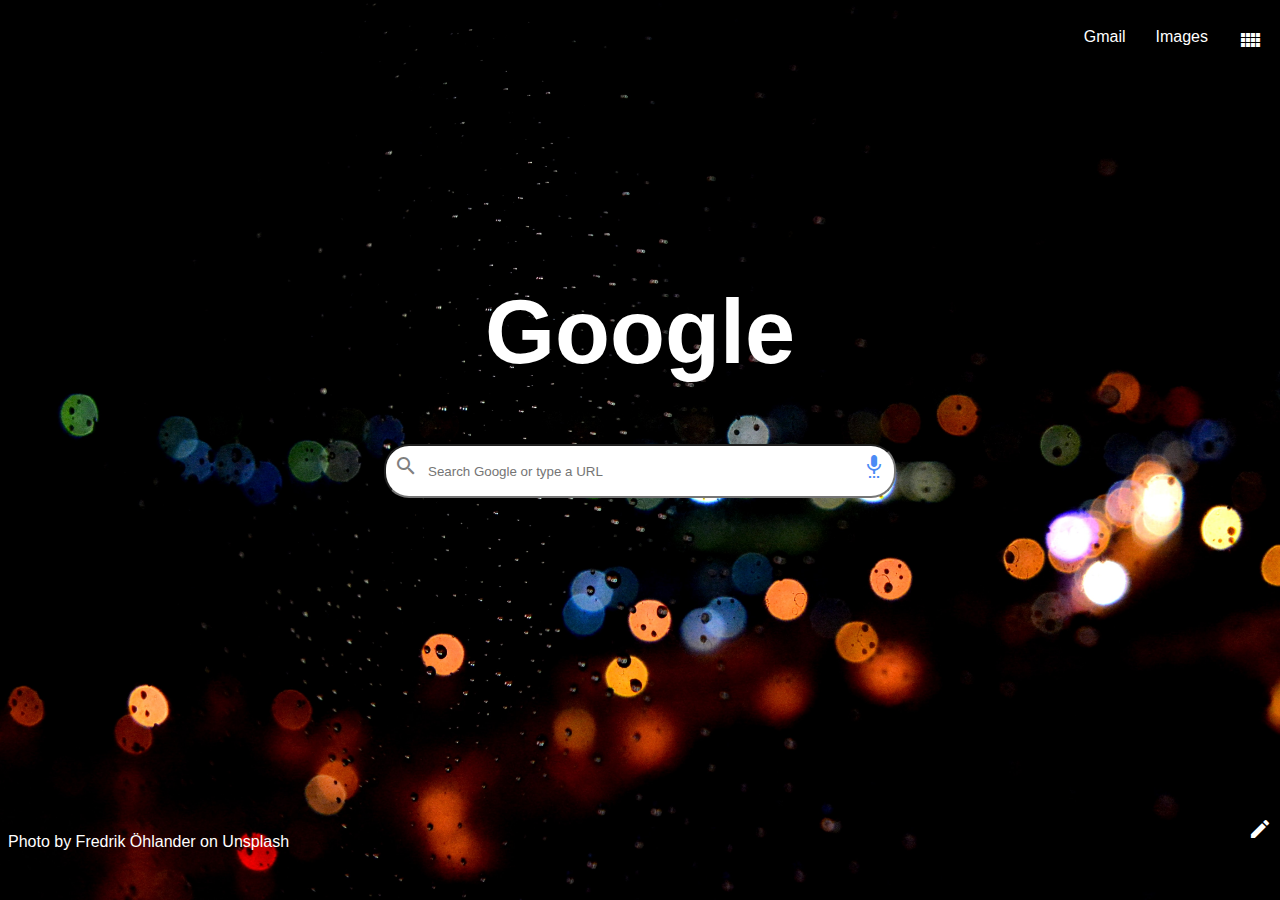
==== dailyui/landingpage/index.html @ 32023871 "landing page" ====
<html>
    <head>
        <link href="https://fonts.googleapis.com/icon?family=Material+Icons"
      rel="stylesheet">
        <link rel="stylesheet" href="./index.css"> 
        <title>That Landing Page</title>
    </head>
    <body>
        <header>
            <nav class="header">
                <div><a href="">Gmail</a></div>
                <div><a href="">Images</a></div>
                <div><i class="material-icons">view_comfy</i></div>
            </nav>
        </header>
        <main>
            <div class="main">
                <h1>Google</h1>
                <div class="input container">
                    <i class="material-icons search">search</i>
                    <input placeholder="Search Google or type a URL"/>
                    <i class="material-icons voice">settings_voice</i>
                </div>
            </div>  
        </main>
        <footer>
            <p>Photo by Fredrik Öhlander on Unsplash</p>
            <i class="material-icons">create</i>
        </footer>
    </body>
</html>
---- dailyui/landingpage/index.css ----
body {
    background-image: url('./bg.jpg');
    background-size: cover;
    background-position: center center;
    color: white;
    font-family: 'Gill Sans', 'Gill Sans MT', Calibri, 'Trebuchet MS', sans-serif;
}

.header {
    display: flex;
    justify-content: flex-end;
}

.header div {
    padding: 20px 10px 0 20px;
}

a {
    text-decoration: none;
    color: white
}

main {
    height: 85vh;
    display: flex;
    align-items: center;
}

.main {
    display: flex;
    flex-direction: column;
    width: 100vw;
    margin-bottom: 150px;
}

.container {
    display: grid;
    grid-template-columns: auto auto auto;
}

.container input {
    grid-column: 1 / 4;
    grid-row: 1 / 2;
}

.search {
    grid-column: 1 / 2;
    grid-row: 1 / 2;
    color: gray;
    padding: 10 0 0 10;
    z-index: 1;
}

.voice {
    grid-column: 3 / 4;
    grid-row: 1 / 2;
    color: #4c8bf5;
    padding: 10 10 0 0;
}

.input {
    align-self: center;
}

::-webkit-input-placeholder {
    padding-left: 40px;
}

input {
    border-radius: 25px;
    width:40vw;
    height:6vh;
}

h1 {
    font-size: 90px;
    align-self: center;
}

footer {
    display: flex;
    justify-content: space-between;
}
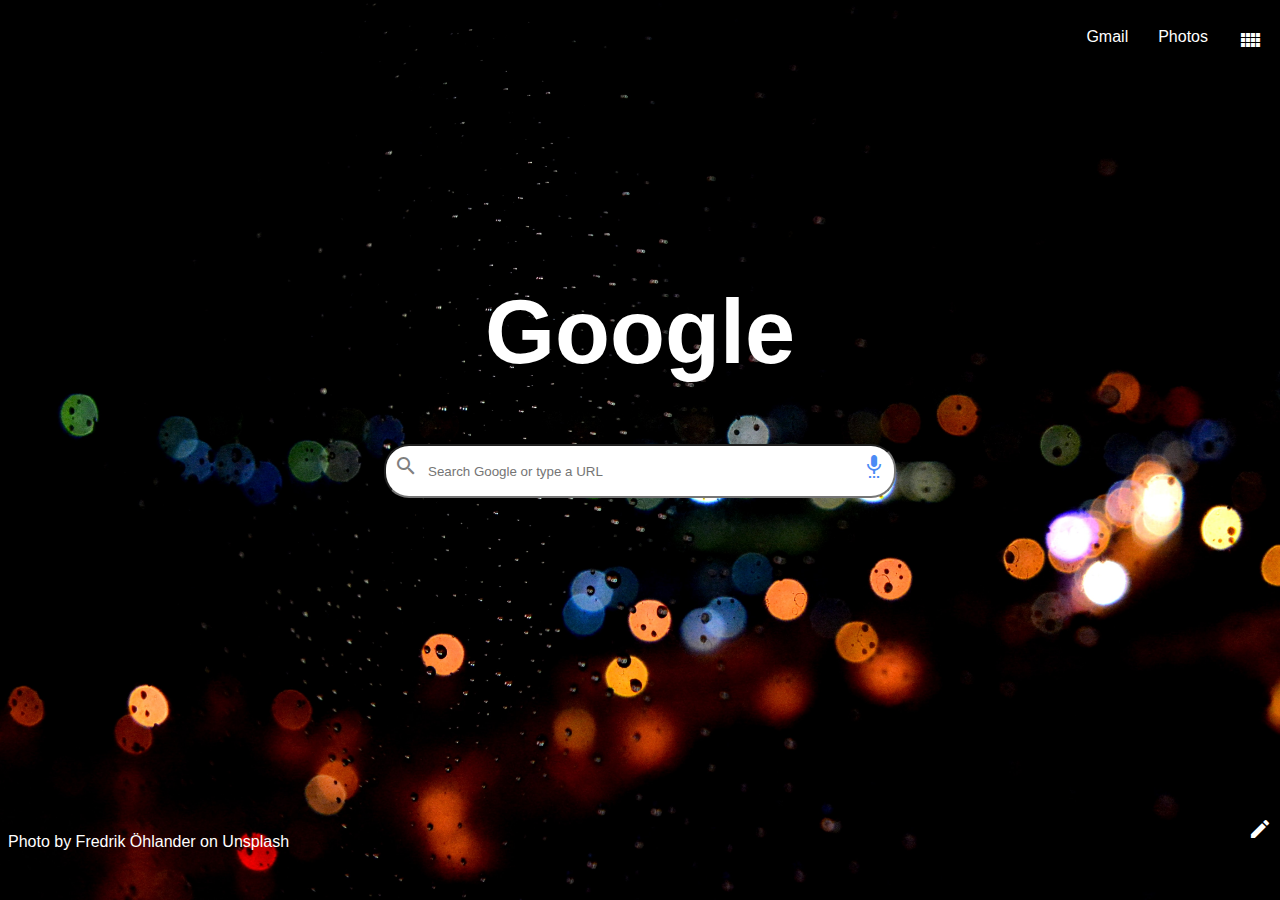
==== commit 0589c59a: "change name" ====
--- a/dailyui/landingpage/index.html
+++ b/dailyui/landingpage/index.html
@@ -9,7 +9,7 @@
         <header>
             <nav class="header">
                 <div><a href="">Gmail</a></div>
-                <div><a href="">Images</a></div>
+                <div><a href="">Photos</a></div>
                 <div><i class="material-icons">view_comfy</i></div>
             </nav>
         </header>
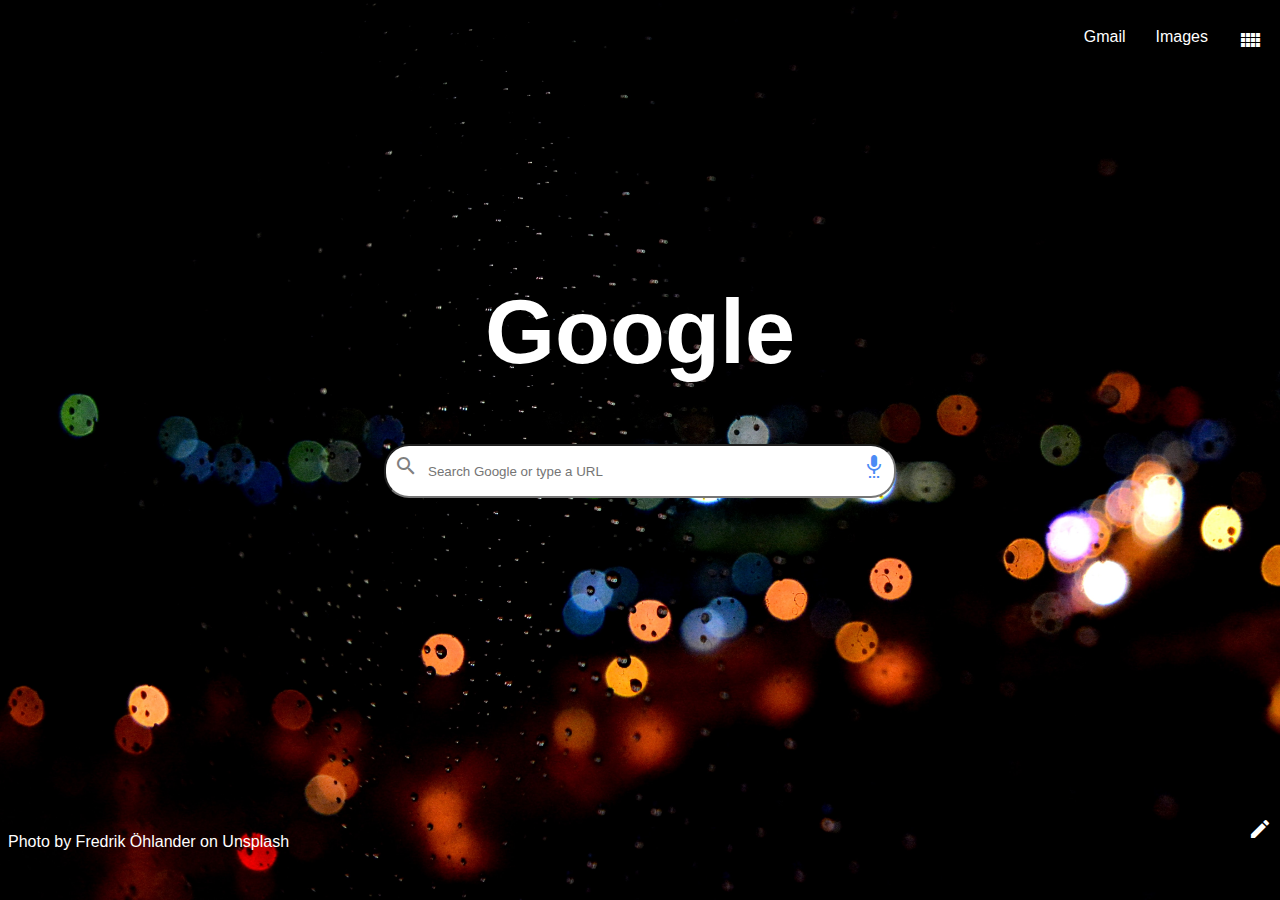
==== commit ddbb0b56: "revert to images" ====
--- a/dailyui/landingpage/index.html
+++ b/dailyui/landingpage/index.html
@@ -9,7 +9,7 @@
         <header>
             <nav class="header">
                 <div><a href="">Gmail</a></div>
-                <div><a href="">Photos</a></div>
+                <div><a href="">Images</a></div>
                 <div><i class="material-icons">view_comfy</i></div>
             </nav>
         </header>
